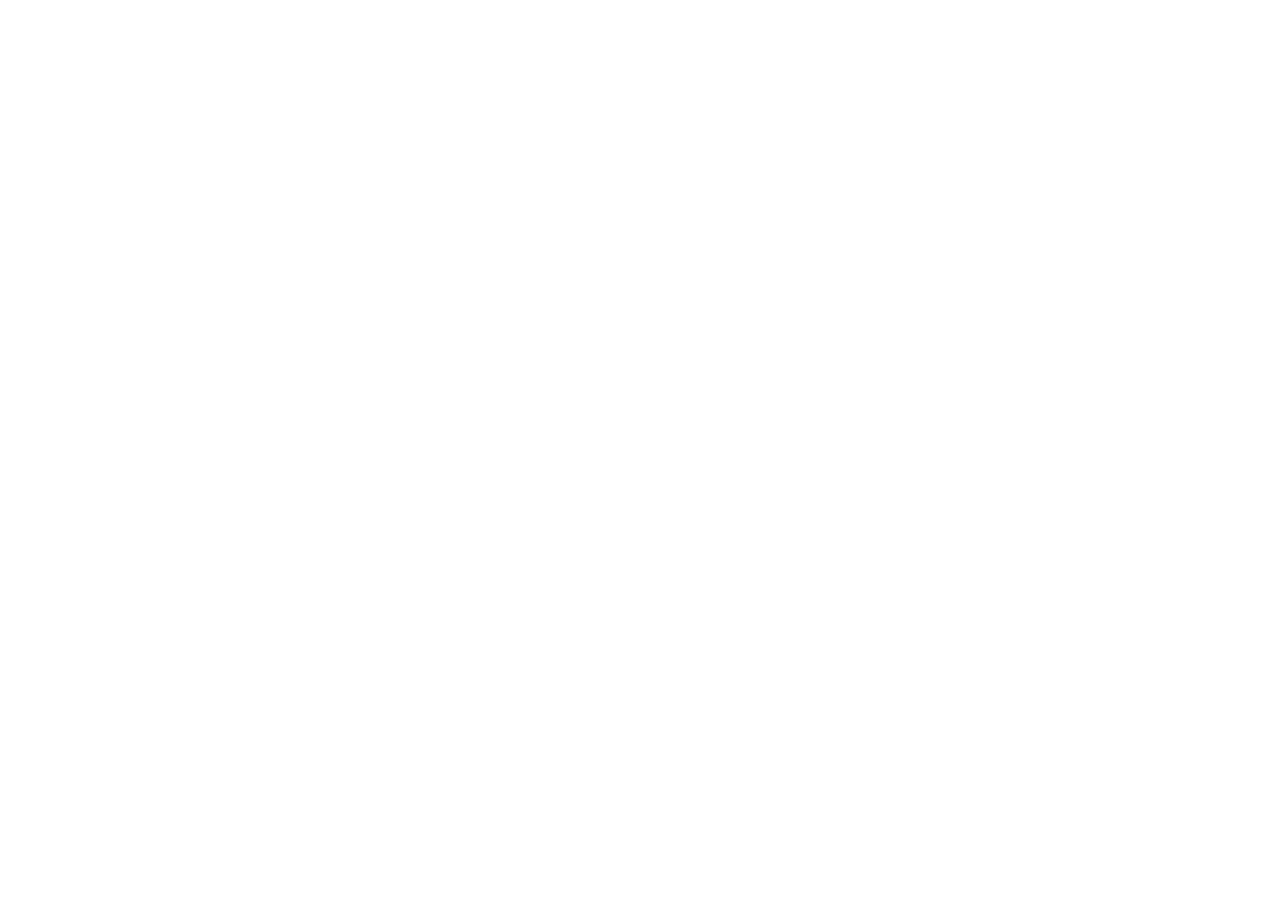
==== contact.html @ 59304ace "making page changes" ====
<!DOCTYPE html>
<html lang="en" dir="ltr">

	<head>
		<title>Home | Rochita Ghosh</title>
		<meta charset="utf-8">
		<meta name="description" content="Rochita Ghosh's homepage">
		<meta name="author" content="Rochita Ghosh">
		<meta name="keywords" content="Rochita Ghosh, design, graphics, newsrooms, newspapers, Columbia Missourian, Vox, articles, journalist">
		<meta name="viewport" content="width=device-width">
		<link rel="stylesheet" href="styles.css">
		<meta property="og:url" content="http://patrickgarvin.com/" />
		<meta property="og:title" content="Rochita Ghosh" />
		<meta property="og:image" content="http://patrickgarvin.com/images/og_image.jpg" />
		<meta property="og:site_name" content="Rochita Ghosh" />

	</head>
  <body>

  </body>
</html>
---- styles.css ----
body {
  font-family: "Montserrat", sans-serif;
  font-size: 14pt;
  color: black;
  background-color: #ffffff;
  margin-left: 300px;
}
h1 {
/*sidebar headline */
  text-align: center;
  margin: 2px;
  line-height: 1;
  padding: 10px 0px;
}
h2 {
  font-size: 20pt;
  font-style: strong;
}

p {
  display: flex;
  margin: 1px;
  margin-bottom: 20px;
  flex-wrap: wrap;
  line-height: 1.1;
}
img {
  max-width: 100%;
  display: block;
}
ul {
  margin: 0; padding: 0;
}

.main {
  margin: 1em;
}

.sidebar {
 width: 10em;
 position: fixed;
 z-index: 1;
 top: 1em;
 left: 1em;
 background: #bdffd6;
 overflow-x: hidden;
 padding: 1em;
}

.marginpadding {
  padding-right: 10em;
}

/* navigation code */
.topnav {
background-color: #ffffff;
overflow: hidden;
margin-top: 1em;
padding-bottom: 2em;
}

.topnav a {
  float: none;
  display: inline-block;
  color: #1d5e2e;
  text-align: center;
  padding: 1em 1.2em;
  text-decoration: none;
  font-size: 1.4em;
}

.topnav a:hover {
  background-color: #bdffd6;
  color: #1d5e2e;
}

.topnav a.active {
  background-color: #1d5e2e;
  color: white;
}




.classes-got-dots {

}

#ids-get-hash-signs {

}

@media (min-width: 500px) {

}

@media (min-width: 800px) {

}
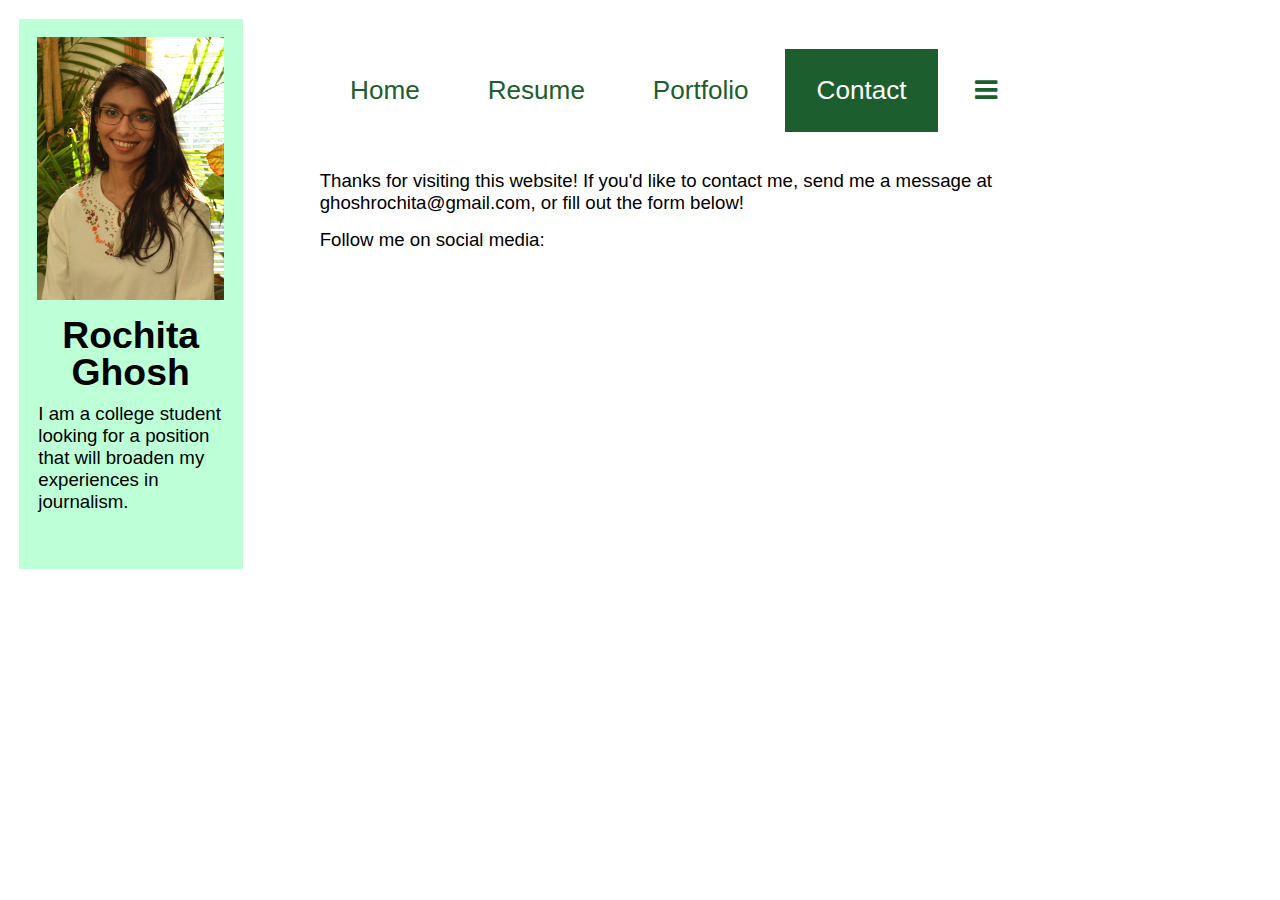
==== commit cf3efdde: "final changes for the night" ====
--- a/contact.html
+++ b/contact.html
@@ -2,6 +2,7 @@
 <html lang="en" dir="ltr">
 
 	<head>
+		<title>Home | Rochita Ghosh</title>
 		<title>Home | Rochita Ghosh</title>
 		<meta charset="utf-8">
 		<meta name="description" content="Rochita Ghosh's homepage">
@@ -9,13 +10,35 @@
 		<meta name="keywords" content="Rochita Ghosh, design, graphics, newsrooms, newspapers, Columbia Missourian, Vox, articles, journalist">
 		<meta name="viewport" content="width=device-width">
 		<link rel="stylesheet" href="styles.css">
-		<meta property="og:url" content="http://patrickgarvin.com/" />
+		<meta property="og:url" content="http://rochitaghoshportfolio.com/" />
 		<meta property="og:title" content="Rochita Ghosh" />
-		<meta property="og:image" content="http://patrickgarvin.com/images/og_image.jpg" />
+		<meta property="og:image" content="assets/headshot.JPG" />
 		<meta property="og:site_name" content="Rochita Ghosh" />
+	</head>
 
-	</head>
-  <body>
+<body>
+		<div class="sidebar">
+			<img src="assets/headshot.JPG" alt="A portrait shot of Rochita Ghosh." class="headshot">
+			<h1>Rochita Ghosh</h1>
+			<p>I am a college student looking for a position that will broaden my experiences in journalism.</p>
+			<br>
+		</div>
 
+	<div class="main">
+		<div>
+			<link rel="stylesheet" href="https://cdnjs.cloudflare.com/ajax/libs/font-awesome/4.7.0/css/font-awesome.min.css">
+			<br>
+			<div class="topnav" id="myTopnav">
+				<a href= "index.html" tabindex="0">Home</a>
+				<a href= "resume.html" tabindex="0">Resume</a>
+				<a href= "portfolio.html" tabindex="0">Portfolio</a>
+				<a href= "contact.html" tabindex="0" class="active">Contact</a>
+				<a href="javascript:void(0);" class="icon" onclick="myFunction()">
+			<i class="fa fa-bars"></i></a>
+			</div>
+		</div>
+
+		<p>Thanks for visiting this website! If you'd like to contact me, send me a message at ghoshrochita@gmail.com, or fill out the form below!</p>
+		<p>Follow me on social media:</p>
   </body>
 </html>
--- a/styles.css
+++ b/styles.css
@@ -4,6 +4,8 @@
   color: black;
   background-color: #ffffff;
   margin-left: 300px;
+  overflow-x: hidden;
+  -webkit-text-size-adjust: 100%;
 }
 h1 {
 /*sidebar headline */
@@ -13,26 +15,73 @@
   padding: 10px 0px;
 }
 h2 {
+/* page titles */
   font-size: 20pt;
   font-style: strong;
 }
-
+h3 {
+  /* resume headers */
+  background-color: #1d5e2e;
+  outline-style: solid;
+  outline-color: #1d5e2e;
+  outline-width: 0.5em;
+  color: white;
+}
+h4 {
+  /* resume subheads */
+  font-size: 16pt;
+  font-style: strong;
+  margin-bottom: 10px;
+}
 p {
   display: flex;
+  flex-wrap: wrap;
   margin: 1px;
-  margin-bottom: 20px;
-  flex-wrap: wrap;
-  line-height: 1.1;
+  margin-bottom: 15px;
 }
 img {
   max-width: 100%;
-  display: block;
 }
 ul {
-  margin: 0; padding: 0;
+  margin: 0;
+  padding-left: 20px;
+}
+table, th, td {
+  border: 2px solid #1d5e2e;
+  border-collapse: collapse;
+}
+th, td {
+  width: 50%;
+  padding: 10px;
+  text-align: center;
 }
 
-.main {
+/* responsive web design code */
+@media screen and (max-width: 700px) {
+body {
+  margin: 0;
+}
+body .sidebar {
+  width: 92%;
+  height: auto;
+  position: relative;
+  }
+body .headshot {
+    width: 25%;
+    float: left;
+    padding: 1em;
+  }
+  .main {
+  margin-left:1em;
+  margin-right: 1em;
+  padding: 0px;
+  }
+
+}
+
+
+/* classes */
+.navigation {
   margin: 1em;
 }
 
@@ -47,8 +96,23 @@
  padding: 1em;
 }
 
-.marginpadding {
+.main {
   padding-right: 10em;
+  margin-left:1em;
+  margin-right: 1em
+}
+
+.resumeicon {
+  float: left;
+  width: 1em;
+  height: auto;
+  padding: 5px;
+  padding-left: 0px;
+  display: inline-block;
+}
+
+.headshot {
+  width: 100%;
 }
 
 /* navigation code */
@@ -78,7 +142,30 @@
   background-color: #1d5e2e;
   color: white;
 }
+.topnav a.headshot {
+  display: none;
+}
 
+@media screen and (max-width: 700px) {
+  .topnav a:not(:first-child) {display: none;}
+  .topnav a.icon {
+    float: right;
+    display: block;
+  }
+}
+@media screen and (max-width: 700px) {
+  .topnav.responsive {position: relative;}
+  .topnav.responsive a.icon {
+    position: absolute;
+    right: 0;
+    top: 0;
+  }
+  .topnav.responsive a {
+    float: none;
+    display: block;
+    text-align: left;
+  }
+}
 
 
 
@@ -89,11 +176,3 @@
 #ids-get-hash-signs {
 
 }
-
-@media (min-width: 500px) {
-
-}
-
-@media (min-width: 800px) {
-
-}
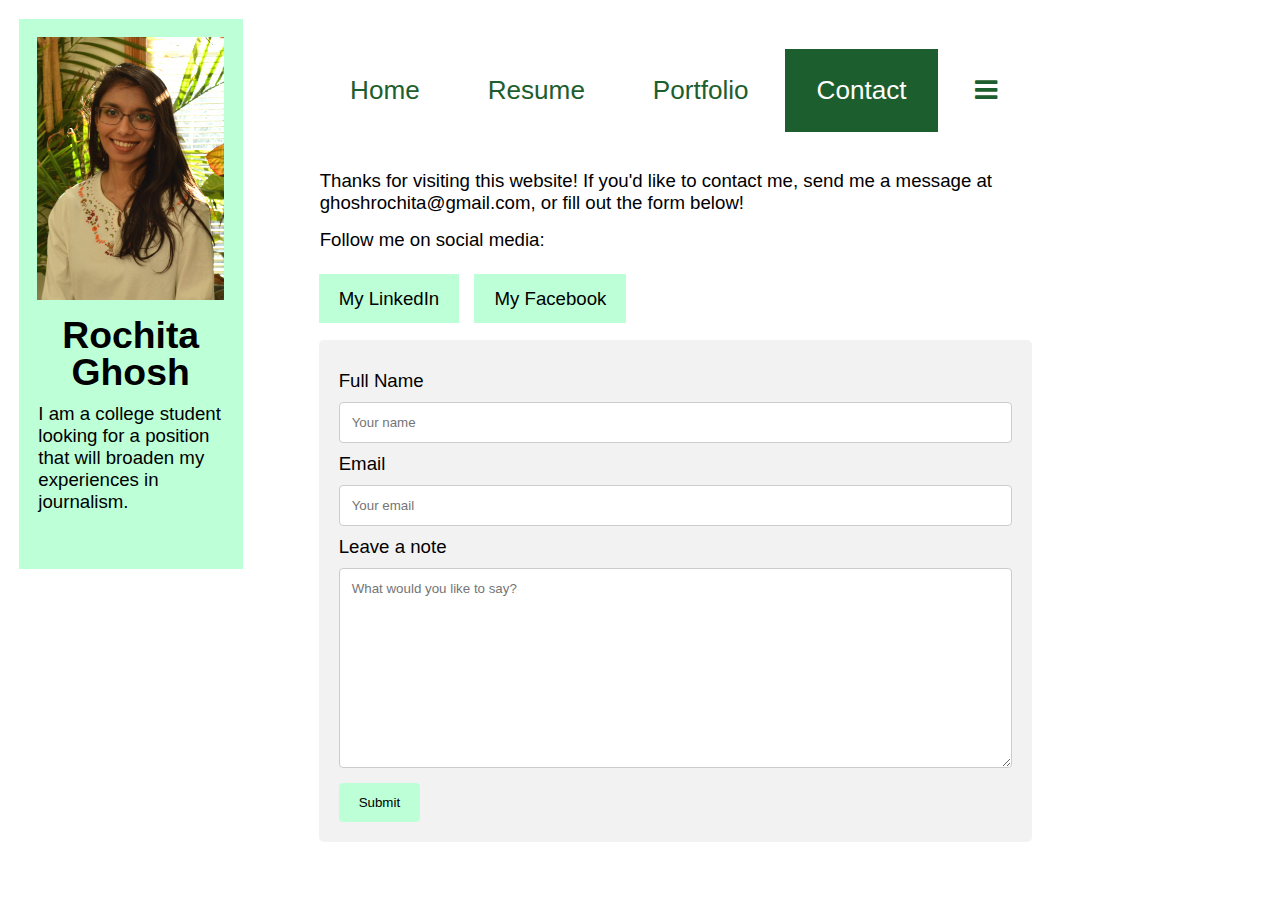
==== commit cdbff227: "contact page code" ====
--- a/contact.html
+++ b/contact.html
@@ -40,5 +40,24 @@
 
 		<p>Thanks for visiting this website! If you'd like to contact me, send me a message at ghoshrochita@gmail.com, or fill out the form below!</p>
 		<p>Follow me on social media:</p>
+		<br>
+		<a href="https://www.linkedin.com/in/rochita-ghosh/" class="linkbutton">My LinkedIn</a> <a href="https://www.facebook.com/rochita.ghosh.921" class="linkbutton">My Facebook</a>
+		<br>
+	<div class="container">
+  	<form action="/action_page.php">
+    	<label for="name">Full Name</label>
+    	<input type="text" id="name" name="fullname" placeholder="Your name">
+
+			<label for="email">Email</label>
+    	<input type="text" id="email" name="email" placeholder="Your email">
+
+			<label for="message">Leave a note</label>
+    	<textarea id="message" name="message" placeholder="What would you like to say?" style="height:200px"></textarea>
+
+    	<input type="submit" value="Submit">
+  	</form>
+	</div>
+	<br>
+	<br>
   </body>
 </html>
--- a/styles.css
+++ b/styles.css
@@ -81,10 +81,6 @@
 
 
 /* classes */
-.navigation {
-  margin: 1em;
-}
-
 .sidebar {
  width: 10em;
  position: fixed;
@@ -115,6 +111,20 @@
   width: 100%;
 }
 
+.linkbutton {
+  background-color: #bdffd6;
+  color: black;
+  padding: 14px 20px;
+  text-align: center;
+  text-decoration: none;
+  margin-right: 10px;
+}
+.linkbutton:hover{
+  background-color: #1d5e2e;
+  color: white;
+}
+
+
 /* navigation code */
 .topnav {
 background-color: #ffffff;
@@ -167,6 +177,44 @@
   }
 }
 
+/* form code */
+input[type=text], textarea {
+  width: 100%;
+  padding: 12px;
+  border: 1px solid #ccc;
+  border-radius: 4px;
+  box-sizing: border-box;
+  font-family: inherit
+}
+
+input[type=submit] {
+  background-color: #bdffd6;
+  color: black;
+  padding: 12px 20px;
+  border: none;
+  border-radius: 4px;
+  cursor: pointer;
+  margin-top: 10px;
+}
+input[type=submit]:hover {
+  background-color: #000000;
+  color: white;
+}
+
+label {
+  padding: 10px 0px;
+  display: flex;
+}
+
+.container {
+  width: 90%;
+  border-radius: 5px;
+  background-color: #f2f2f2;
+  padding: 20px;
+  margin-top: 30px;
+}
+
+
 
 
 .classes-got-dots {
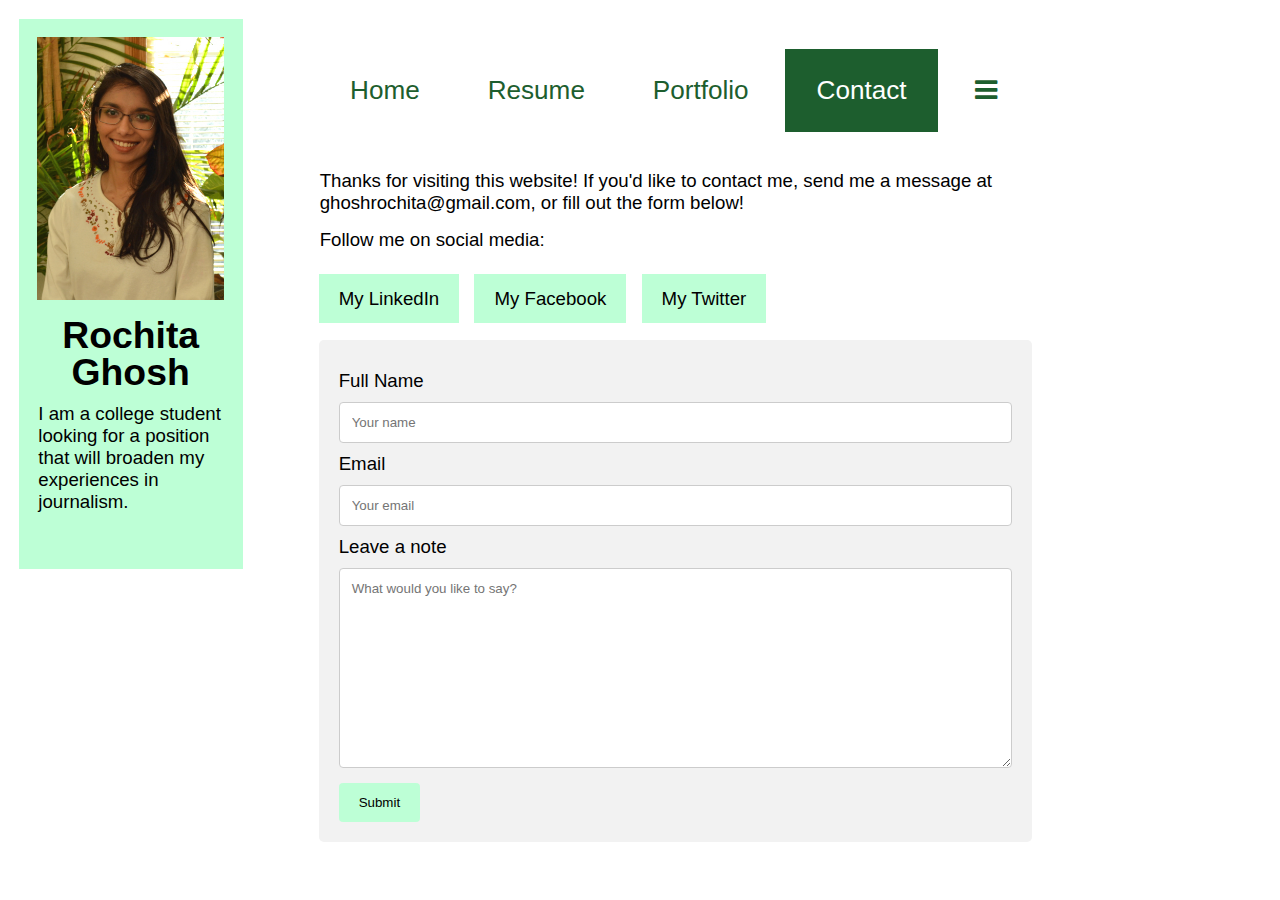
==== commit 004c7f77: "setting up portfolio, finishing contact" ====
--- a/contact.html
+++ b/contact.html
@@ -41,7 +41,7 @@
 		<p>Thanks for visiting this website! If you'd like to contact me, send me a message at ghoshrochita@gmail.com, or fill out the form below!</p>
 		<p>Follow me on social media:</p>
 		<br>
-		<a href="https://www.linkedin.com/in/rochita-ghosh/" class="linkbutton">My LinkedIn</a> <a href="https://www.facebook.com/rochita.ghosh.921" class="linkbutton">My Facebook</a>
+		<a href="https://www.linkedin.com/in/rochita-ghosh/" class="linkbutton">My LinkedIn</a> <a href="https://www.facebook.com/rochita.ghosh.921" class="linkbutton">My Facebook</a> <a href="https://twitter.com/GhoshRochita" class="linkbutton">My Twitter</a>
 		<br>
 	<div class="container">
   	<form action="/action_page.php">
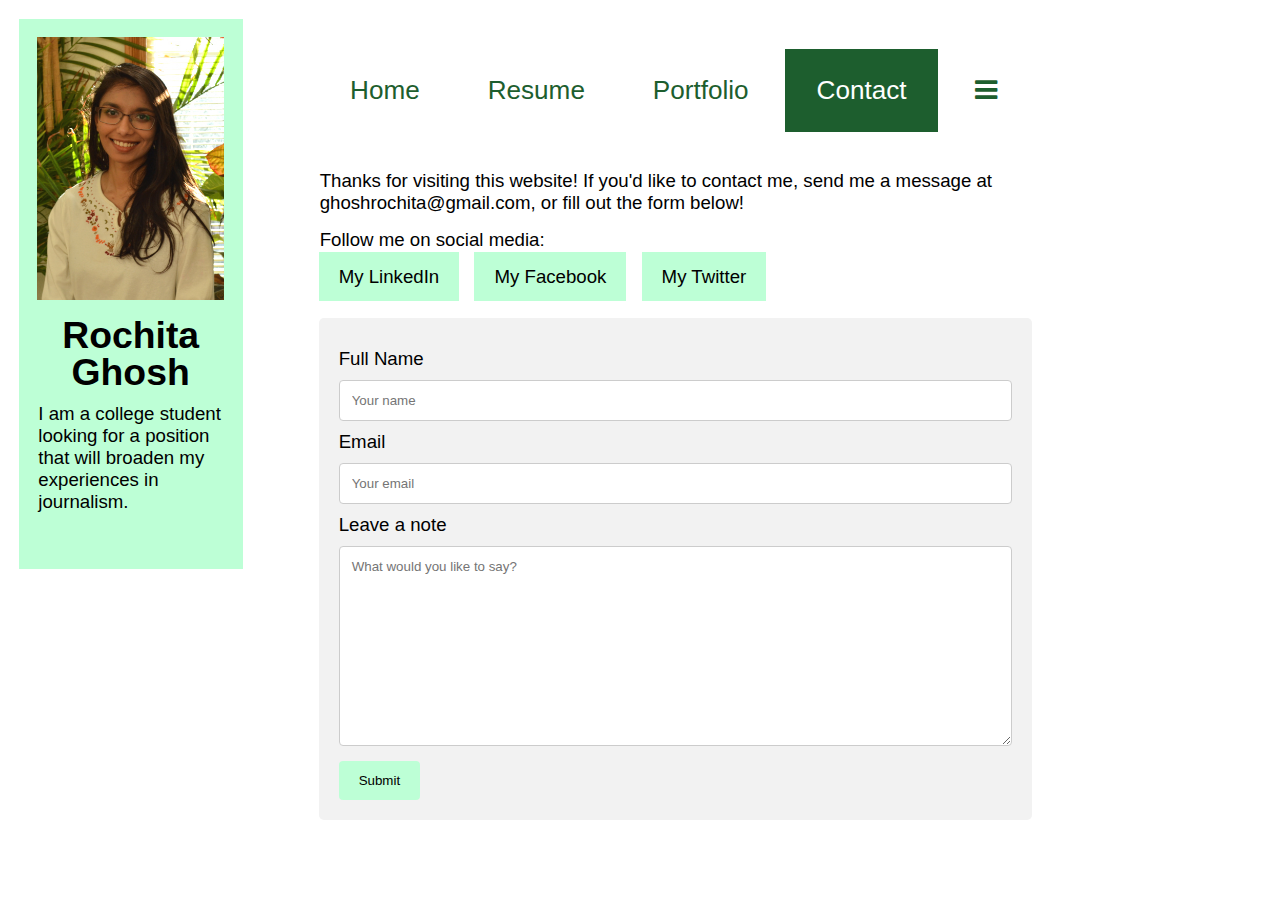
==== commit a057e8d7: "portfolio changes" ====
--- a/contact.html
+++ b/contact.html
@@ -40,7 +40,6 @@
 
 		<p>Thanks for visiting this website! If you'd like to contact me, send me a message at ghoshrochita@gmail.com, or fill out the form below!</p>
 		<p>Follow me on social media:</p>
-		<br>
 		<a href="https://www.linkedin.com/in/rochita-ghosh/" class="linkbutton">My LinkedIn</a> <a href="https://www.facebook.com/rochita.ghosh.921" class="linkbutton">My Facebook</a> <a href="https://twitter.com/GhoshRochita" class="linkbutton">My Twitter</a>
 		<br>
 	<div class="container">
--- a/styles.css
+++ b/styles.css
@@ -33,6 +33,14 @@
   font-style: strong;
   margin-bottom: 10px;
 }
+
+h5 {
+  /* portfolio subheads */
+  font-size: 18pt;
+  text-align: center;
+  margin: 10px 0px;
+}
+
 p {
   display: flex;
   flex-wrap: wrap;
@@ -53,6 +61,15 @@
 th, td {
   width: 50%;
   padding: 10px;
+  text-align: center;
+}
+figure {
+  margin: 0px 10px 10px 0px;
+  width: 45%;
+}
+figcaption {
+  font-size: 10pt;
+  margin: 10px 10px 10px 0px;
   text-align: center;
 }
 
@@ -76,6 +93,11 @@
   margin-right: 1em;
   padding: 0px;
   }
+  .column {
+    flex: 50%;
+    max-width: 50%;
+  }
+
 
 }
 
@@ -114,14 +136,38 @@
 .linkbutton {
   background-color: #bdffd6;
   color: black;
+  margin: 10px 10px 10px 0px;
   padding: 14px 20px;
   text-align: center;
   text-decoration: none;
-  margin-right: 10px;
 }
 .linkbutton:hover{
   background-color: #1d5e2e;
   color: white;
+}
+.foliosection {
+  display: flex;
+}
+
+.row {
+  display: flex;
+  flex-wrap: wrap;
+  padding: 0 4px;
+  justify-content: center;
+}
+.row img {
+  vertical-align: middle;
+}
+
+.column {
+  flex: 25%;
+  max-width: 25%;
+  padding: 0 4px;
+}
+.column img {
+  margin-top: 8px;
+  vertical-align: middle;
+  width: 100%;
 }
 
 
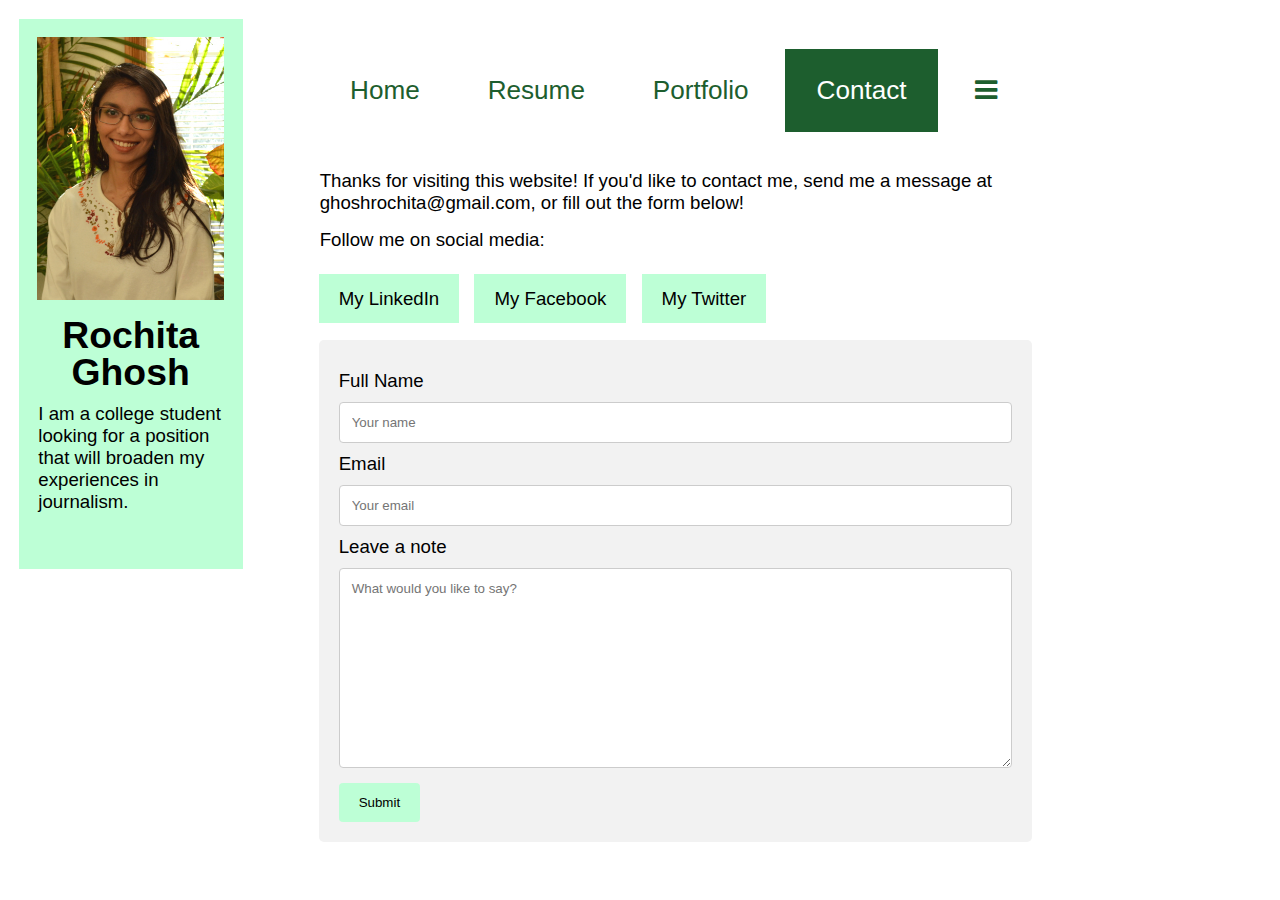
==== commit f04613d4: "finishing portfolio additions" ====
--- a/contact.html
+++ b/contact.html
@@ -40,6 +40,7 @@
 
 		<p>Thanks for visiting this website! If you'd like to contact me, send me a message at ghoshrochita@gmail.com, or fill out the form below!</p>
 		<p>Follow me on social media:</p>
+		<br>
 		<a href="https://www.linkedin.com/in/rochita-ghosh/" class="linkbutton">My LinkedIn</a> <a href="https://www.facebook.com/rochita.ghosh.921" class="linkbutton">My Facebook</a> <a href="https://twitter.com/GhoshRochita" class="linkbutton">My Twitter</a>
 		<br>
 	<div class="container">
--- a/styles.css
+++ b/styles.css
@@ -71,6 +71,9 @@
   font-size: 10pt;
   margin: 10px 10px 10px 0px;
   text-align: center;
+}
+iframe {
+  margin-bottom: 10px;
 }
 
 /* responsive web design code */
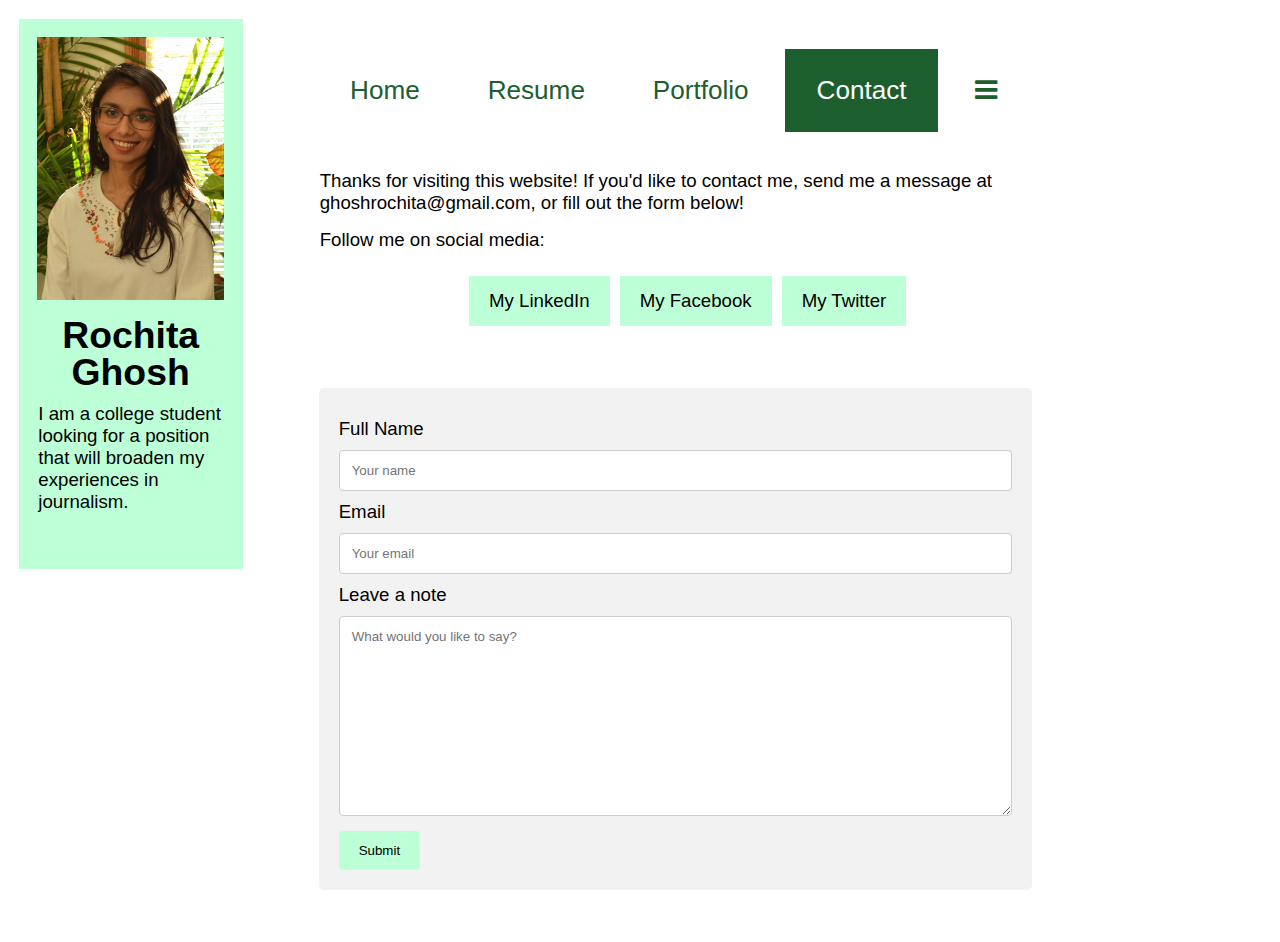
==== commit d94d2201: "minor mobile changes" ====
--- a/contact.html
+++ b/contact.html
@@ -40,8 +40,11 @@
 
 		<p>Thanks for visiting this website! If you'd like to contact me, send me a message at ghoshrochita@gmail.com, or fill out the form below!</p>
 		<p>Follow me on social media:</p>
-		<br>
-		<a href="https://www.linkedin.com/in/rochita-ghosh/" class="linkbutton">My LinkedIn</a> <a href="https://www.facebook.com/rochita.ghosh.921" class="linkbutton">My Facebook</a> <a href="https://twitter.com/GhoshRochita" class="linkbutton">My Twitter</a>
+	<div class="row">
+		<a href="https://www.linkedin.com/in/rochita-ghosh/" class="linkbutton">My LinkedIn</a>
+		<a href="https://www.facebook.com/rochita.ghosh.921" class="linkbutton">My Facebook</a>
+		<a href="https://twitter.com/GhoshRochita" class="linkbutton">My Twitter</a>
+	</div>
 		<br>
 	<div class="container">
   	<form action="/action_page.php">
